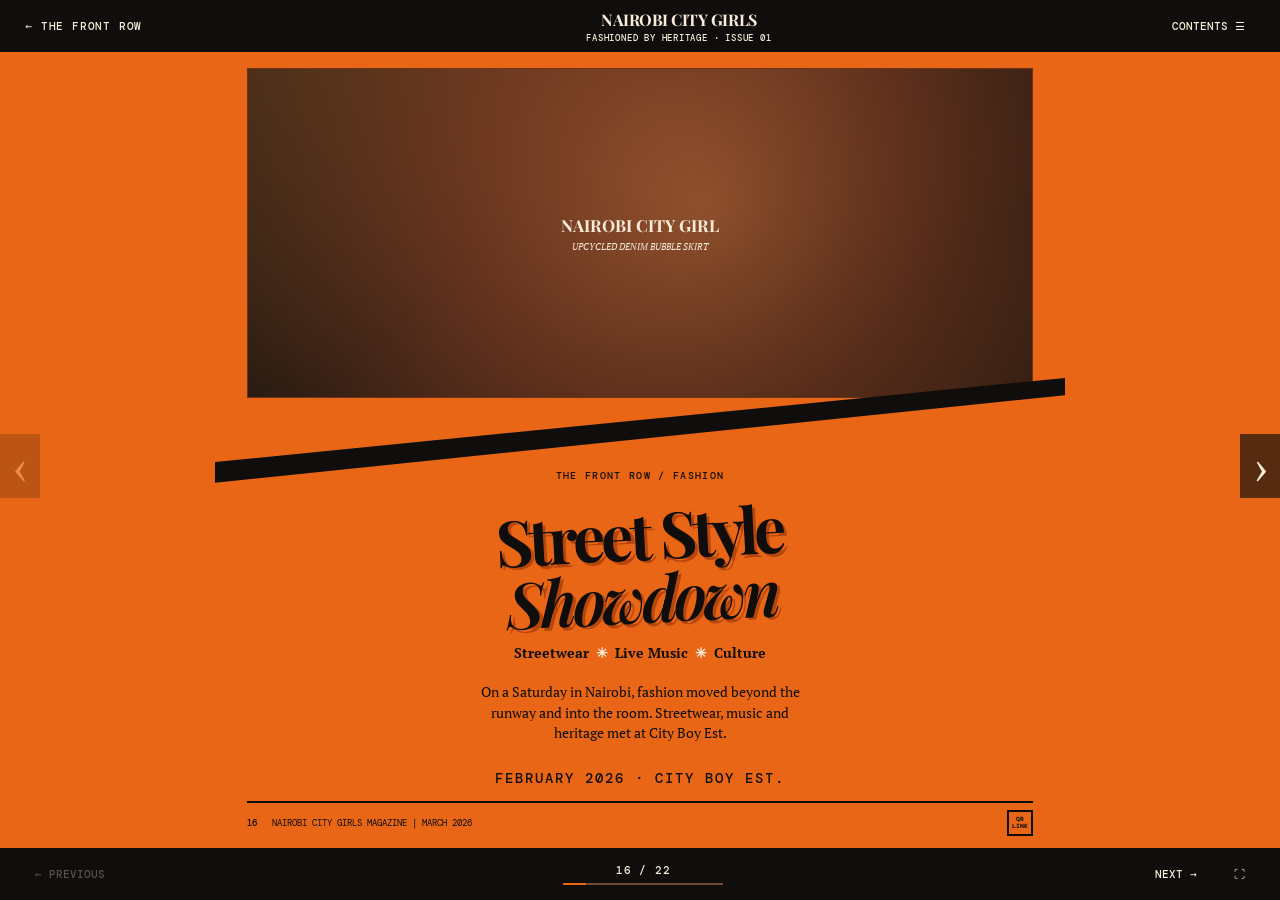
==== issues/fashioned-by-heritage/index.html @ 9cfae872 "issue 01" ====
<!doctype html>
<html lang="en">
<head>
  <meta charset="utf-8">
  <meta name="viewport" content="width=device-width, initial-scale=1">
  <meta name="theme-color" content="#e96616">
  <meta name="description" content="Fashioned by Heritage, a Nairobi City Girls Magazine issue about Street-Style Showdown.">
  <title>Fashioned by Heritage | Nairobi City Girls Magazine</title>
  <link rel="stylesheet" href="reader.css">
  <script defer src="reader.js"></script>
</head>
<body>
  <a class="skip" href="#magazine">Skip to magazine</a>
  <header class="reader-bar">
    <a class="back" href="../../index.html#issues" aria-label="Back to The Front Row">← <span>THE FRONT ROW</span></a>
    <div class="reader-identity"><strong>NAIROBI CITY GIRLS</strong><span>FASHIONED BY HERITAGE · ISSUE 01</span></div>
    <button id="contents-toggle" type="button" aria-controls="contents" aria-expanded="false">CONTENTS <span aria-hidden="true">☰</span></button>
  </header>
  <main id="magazine" class="magazine" aria-label="Fashioned by Heritage magazine reader">
    <nav class="contents" id="contents" aria-label="Issue contents" hidden>
      <div class="contents-title"><strong>Inside the issue</strong><button id="contents-close" type="button" aria-label="Close contents">×</button></div>
      <button type="button" data-page="0">16 · Street-Style Showdown</button>
      <button type="button" data-page="1">17 · City Boy Est.</button>
      <button type="button" data-page="2">18 · A Language of Heritage</button>
      <button type="button" data-page="3">19 · The Sound of the Runway</button>
      <button type="button" data-page="4">20 · What the Community Said</button>
      <button type="button" data-page="5">21 · A Platform in Motion</button>
      <button type="button" data-page="6">22 · Meet the Author</button>
    </nav>
    <button class="edge-arrow edge-prev" id="edge-prev" type="button" aria-label="Previous page">‹</button>
    <div class="spread" id="spread" aria-live="polite"></div>
    <button class="edge-arrow edge-next" id="edge-next" type="button" aria-label="Next page">›</button>
  </main>
  <div class="control-bar">
    <button type="button" id="prev" aria-label="Previous page">← <span>PREVIOUS</span></button>
    <div class="page-status"><span id="page-counter">16 / 22</span><div class="track"><span id="progress"></span></div></div>
    <div class="control-actions"><button type="button" id="next"><span>NEXT</span> →</button><button type="button" id="fullscreen" aria-label="Toggle full screen" title="Full screen">⛶</button></div>
  </div>
</body>
</html>
---- issues/fashioned-by-heritage/reader.css ----
@import url('https://fonts.googleapis.com/css2?family=DM+Mono:wght@400;500&family=Playfair+Display:ital,wght@0,600;0,700;1,600&family=PT+Serif:ital,wght@0,400;0,700;1,400&display=swap');
:root{--orange:#e96616;--dark-orange:#b7460e;--black:#100e0c;--cream:#f7ecd8;--tan:#6a3924;--display:'Playfair Display',Georgia,serif;--body:'PT Serif',Georgia,serif;--mono:'DM Mono',monospace;--bar:52px}*{box-sizing:border-box}html,body{height:100%;margin:0}body{background:var(--orange);color:var(--black);font-family:var(--body)}button{font:inherit;cursor:pointer}button:focus-visible,a:focus-visible{outline:3px solid var(--cream);outline-offset:3px}a{color:inherit;text-decoration:none}.skip{position:absolute;top:-4rem;left:1rem;background:var(--cream);padding:.7rem;z-index:100}.skip:focus{top:1rem}.reader-bar,.control-bar{height:var(--bar);background:var(--black);color:var(--cream);display:flex;align-items:center;justify-content:space-between;padding:0 clamp(.8rem,2vw,2.5rem);gap:1rem;font:500 .7rem var(--mono);letter-spacing:.07em}.reader-bar{position:relative;z-index:10}.reader-bar button,.control-bar button{border:0;background:none;color:inherit;padding:.6rem}.back{min-width:170px}.reader-identity{text-align:center}.reader-identity strong{display:block;font:700 1rem var(--display);letter-spacing:-.03em}.reader-identity span{font-size:.57rem}.magazine{position:relative;height:calc(100dvh - var(--bar)*2);min-height:570px;background:var(--orange);overflow:hidden}.spread{height:100%;width:100%;display:flex;perspective:1800px;transform-style:preserve-3d;isolation:isolate}.spread.single{justify-content:center}.page{height:100%;width:50%;flex:0 0 50%;background:var(--orange);color:var(--black);overflow:hidden;position:relative;display:flex;flex-direction:column;padding:clamp(1rem,1.7vw,2rem) clamp(1rem,2.5vw,3.2rem) .75rem;box-shadow:inset -1px 0 0 #1b0b0555}.spread.single .page{width:min(100%,850px);flex-basis:min(100%,850px);box-shadow:none}.spread:not(.single) .page:first-child{box-shadow:inset -10px 0 20px #0001}.spread:not(.single) .page:last-child{box-shadow:inset 10px 0 20px #0002}.body-content{flex:1;display:flex;flex-direction:column;min-height:0}.folio{margin-top:auto;border-top:2px solid var(--black);display:flex;align-items:center;justify-content:space-between;gap:.7rem;padding-top:.45rem;min-height:1.9rem;font:400 clamp(.52rem,.72vw,.68rem) var(--mono);white-space:nowrap}.folio b{font-weight:500}.folio i{font-style:normal}.qr-placeholder{font:600 .39rem/1.1 var(--mono);width:1.6rem;height:1.6rem;border:2px solid var(--black);display:grid;place-items:center;text-align:center;letter-spacing:0}.qr-placeholder.large{width:3.3rem;height:3.3rem;border-color:var(--orange);color:var(--orange);margin-top:auto;font-size:.65rem}.section-title{display:flex;justify-content:space-between;align-items:start;gap:1rem;border-bottom:2px dashed var(--black);padding-bottom:.55rem;margin-bottom:.8rem}.section-title h2{font:700 clamp(1.5rem,2.6vw,3rem)/1 var(--display);letter-spacing:-.04em;margin:0}.barcode{height:1.25rem;width:4.8rem;flex:0 0 auto;background:repeating-linear-gradient(90deg,var(--black) 0 2px,transparent 2px 4px,var(--black) 4px 5px,transparent 5px 8px,var(--black) 8px 11px,transparent 11px 13px)}.slash{height:clamp(1.4rem,2.5vw,3rem);background:var(--black);width:125%;margin:1rem -12%;transform:rotate(-5deg);flex:none;clip-path:polygon(0 35%,100% 0,100% 53%,0 100%)}.photo{display:flex;align-items:center;justify-content:center;min-width:0;min-height:0;background:radial-gradient(circle at 58% 42%,#9b5630 0,#69351f 45%,#231810 100%);border:1px solid #6c351a;color:var(--cream);text-align:center;padding:1rem;position:relative;overflow:hidden}.photo:before{content:'';position:absolute;inset:0;background:linear-gradient(138deg,#ed8c3830 0%,transparent 38%,#1b100740 80%);pointer-events:none}.photo>div{position:relative}.photo strong{font:700 clamp(.75rem,1.3vw,1.4rem) var(--display);display:block}.photo em{font:italic clamp(.52rem,.7vw,.72rem) var(--body);display:block;margin-top:.3rem}.hero-photo{flex:1;min-height:25%;max-height:55%}.wide-photo{min-height:23%;height:32%}.tall-photo{height:100%}.photo-pair,.photo-grid,.mini-pair{display:grid;gap:.65rem;min-height:0}.photo-pair{grid-template-columns:1fr 1fr;flex:1;max-height:28%}.photo-grid{grid-template-columns:1fr 1fr;grid-template-rows:1fr 1fr;flex:1;margin:.3rem 0;max-height:62%}.mini-pair{grid-template-columns:1fr 1fr;height:24%;margin-top:.5rem}.photo-pair .photo strong,.photo-grid .photo strong,.mini-pair .photo strong{font-size:clamp(.64rem,1vw,1rem)}.lead,.page p{font-size:clamp(.78rem,1.1vw,1.08rem);line-height:1.45}.page p{margin:.4rem 0 .8rem}.lead{max-width:58ch}.image-caption{font:italic clamp(.64rem,.85vw,.85rem) var(--body);margin:.5rem 0!important}.black-box{background:var(--black);color:var(--orange);padding:clamp(.7rem,1.2vw,1.4rem);display:flex;flex-direction:column;min-height:0}.black-box h2{font:700 clamp(1rem,1.5vw,1.65rem) var(--display);margin:0 0 .6rem;border-bottom:2px dashed var(--orange);padding-bottom:.5rem}.black-box p{font-size:clamp(.66rem,.93vw,.91rem);line-height:1.35}.black-label{background:var(--black);color:var(--orange);padding:.55rem .8rem;font:700 1rem var(--display);width:min(100%,23rem)}blockquote{font:italic clamp(.8rem,1vw,1.05rem)/1.45 var(--body);text-align:center;margin:1.2rem auto;color:#401809;max-width:85%}.opener{padding-top:1rem}.opening-photo{height:43%;min-height:0}.opening-photo .photo{height:100%}.opening-copy{flex:1;display:flex;flex-direction:column;align-items:center;text-align:center;justify-content:center;min-height:0}.opening-copy h1{font:700 clamp(2.3rem,5vw,5.8rem)/.98 var(--display);letter-spacing:-.06em;text-shadow:3px 3px 0 var(--dark-orange);transform:rotate(-3deg);margin:.5rem 0}.opening-copy h1 i{font-weight:600}.opening-copy .eyebrow,.small-note{font:500 .6rem var(--mono);letter-spacing:.14em}.opening-copy .subhead{font-weight:700}.opening-copy .subhead span{color:var(--cream);padding:0 .2rem}.opening-copy>p:not(.eyebrow):not(.small-note){max-width:50ch}.opening-copy .small-note{margin-top:.7rem}.heritage-grid{display:grid;grid-template-columns:1.25fr .85fr;gap:.7rem;flex:1;min-height:0;max-height:65%}.heritage-page .slash{margin:.25rem -12%}.heritage-page .wide-photo{height:25%;min-height:20%}.sound-page .slash{margin:.2rem -12%}.sound-page .image-caption{text-align:center}.crowd-page .wide-photo{height:40%}.crowd-page .slash{margin:.4rem -12%}.crowd-page blockquote{background:var(--black);color:var(--orange);padding:1rem;max-width:none;margin-top:auto}.platform-page .hero-photo{max-height:46%}.platform-page blockquote{margin-top:.5rem}.author-grid{display:grid;grid-template-columns:1fr 1fr;gap:.7rem;height:63%;min-height:0}.author-grid .author-photo{height:100%}.author-grid .black-box{overflow:auto}.author-grid .credit-label{font:500 .6rem var(--mono);letter-spacing:.06em;color:var(--cream);margin-bottom:0}.author-page .slash{margin:.3rem -12%}.edge-arrow{position:absolute;z-index:5;top:48%;border:0;background:#100e0caa;color:var(--cream);font:3rem/1 var(--body);height:4rem;width:2.5rem}.edge-arrow:disabled,.control-bar button:disabled{opacity:.3;cursor:default}.edge-prev{left:0}.edge-next{right:0}.control-bar{position:relative;z-index:9}.control-bar>button{min-width:115px;text-align:left}.control-actions{display:flex;align-items:center;gap:1.1rem}.page-status{text-align:center;min-width:160px}.track{height:2px;background:#704a31;margin-top:.35rem}.track span{display:block;height:100%;background:var(--orange);transition:width .3s}.contents{position:absolute;z-index:20;right:0;top:0;bottom:0;width:min(360px,90vw);background:var(--black);color:var(--cream);box-shadow:-12px 0 35px #0007;padding:2rem 1.4rem;overflow:auto}.contents[hidden]{display:none}.contents-title{display:flex;align-items:center;justify-content:space-between;font:700 1.5rem var(--display);padding-bottom:1rem;border-bottom:1px solid #9a6241}.contents-title button{background:none;border:0;color:inherit;font-size:2rem}.contents>button{display:block;background:none;color:inherit;border:0;border-bottom:1px solid #5d3c2a;text-align:left;width:100%;padding:1rem .2rem;font:400 .75rem var(--mono)}.contents>button:hover{color:var(--orange)}.spread.turn-forward{animation:flip-forward .36s ease-in both}.spread.turn-back{animation:flip-back .36s ease-in both}@keyframes flip-forward{to{transform:rotateY(-18deg);opacity:.35;filter:brightness(.65)}}@keyframes flip-back{to{transform:rotateY(18deg);opacity:.35;filter:brightness(.65)}}@media(max-width:1100px){.page{padding:1rem 1.35rem .65rem}.section-title h2{font-size:clamp(1.25rem,2.4vw,2.2rem)}.page p{font-size:clamp(.73rem,1vw,.92rem)}.black-box p{font-size:.72rem}}@media(max-width:780px){:root{--bar:48px}.reader-bar{font-size:.6rem}.reader-identity span,.back span{display:none}.back{min-width:0}.reader-identity strong{font-size:.8rem}.magazine{min-height:590px}.spread{display:block}.page,.spread.single .page{width:100%;height:100%;padding:1rem 1.2rem .6rem;box-shadow:none}.page p{font-size:clamp(.85rem,2.8vw,1rem)}.section-title h2{font-size:clamp(1.55rem,5vw,2.3rem)}.photo strong{font-size:clamp(.8rem,3.3vw,1.2rem)}.photo em{font-size:.7rem}.opening-copy h1{font-size:clamp(2.8rem,10vw,5rem)}.black-box p{font-size:clamp(.67rem,2.4vw,.9rem)}.folio{font-size:.54rem}.slash{height:1.7rem}.edge-arrow{font-size:2rem;width:1.5rem;height:3rem}.control-bar button span{display:none}.page-status{min-width:95px}.control-actions{gap:.3rem}.photo-grid{max-height:55%}}@media(max-width:430px){.magazine{min-height:600px}.page{padding:.85rem 1rem .5rem}.page p{font-size:.81rem;line-height:1.35}.section-title h2{font-size:1.4rem}.section-title .barcode{width:3rem}.heritage-grid{grid-template-columns:1.1fr .9fr}.author-grid{grid-template-columns:.85fr 1.15fr}.author-grid .black-box p{font-size:.64rem}.opening-photo{height:36%}.opening-copy h1{font-size:2.6rem}.folio{font-size:.44rem}.folio i{display:none}.folio .qr-placeholder{width:1.4rem;height:1.4rem;font-size:.32rem}}@media(prefers-reduced-motion:reduce){.spread.turn-forward,.spread.turn-back{animation:none}.track span{transition:none}}
/* A sheet turns from the centre seam; the next spread is visible beneath it. */
.turn-layer{position:absolute;z-index:6;top:0;height:100%;width:50%;transform-style:preserve-3d;transition:transform .65s cubic-bezier(.25,.65,.28,1);pointer-events:none;filter:drop-shadow(-9px 5px 12px #0004)}
.turn-layer.forward{left:50%;transform-origin:left center}
.turn-layer.backward{left:0;transform-origin:right center}
.turn-layer.forward.is-turning{transform:rotateY(-180deg)}
.turn-layer.backward.is-turning{transform:rotateY(180deg)}
.turn-face{position:absolute;inset:0;backface-visibility:hidden;overflow:hidden}
.turn-back{transform:rotateY(180deg)}
.turn-face .page{width:100%;height:100%;flex:none;box-shadow:none}
.turn-layer.mobile-turn{width:100%;left:0}
.turn-layer.mobile-turn.forward{transform-origin:left center}
.turn-layer.mobile-turn.backward{transform-origin:right center}
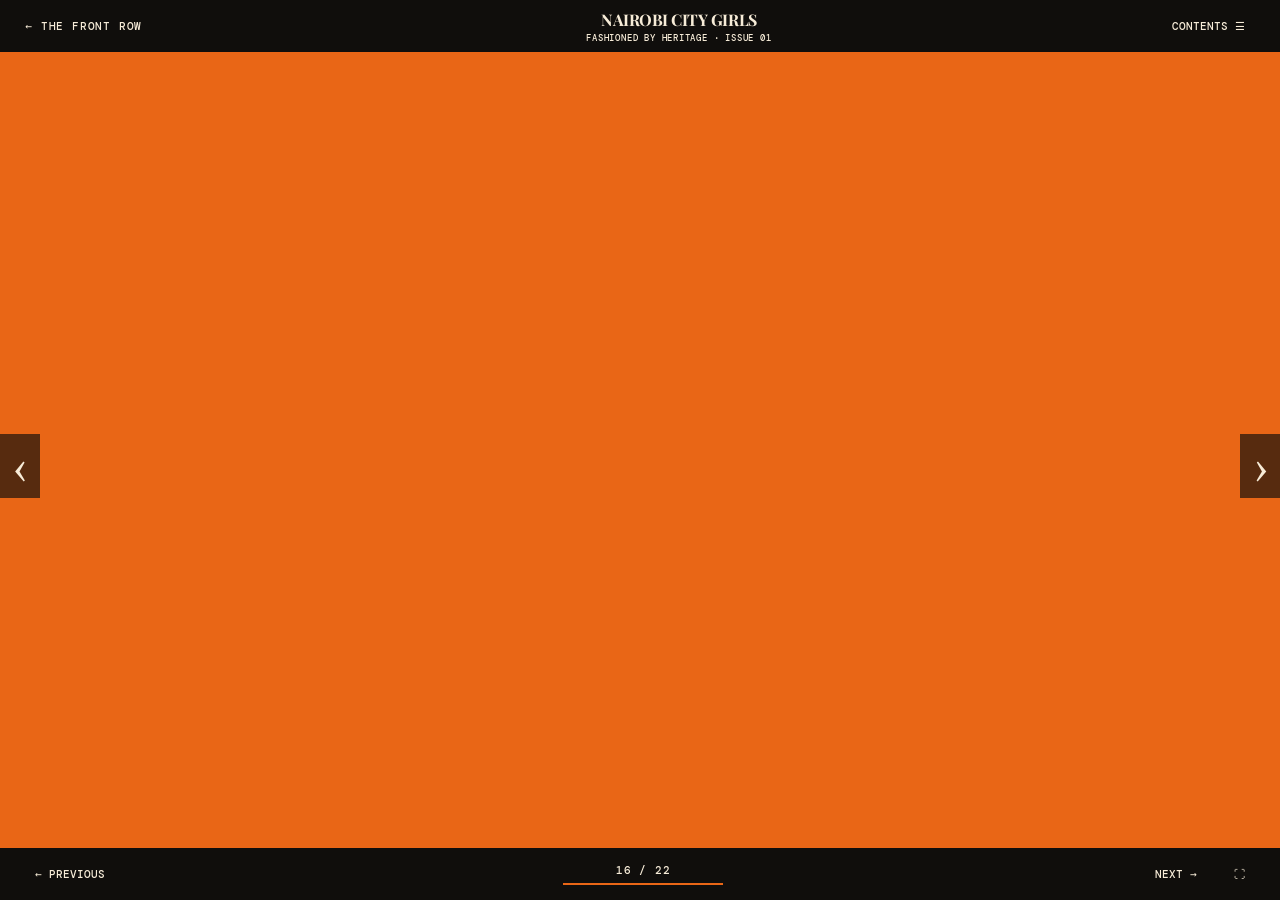
==== commit 78123576: "ssxs" ====
--- a/issues/fashioned-by-heritage/index.html
+++ b/issues/fashioned-by-heritage/index.html
@@ -19,13 +19,13 @@
   <main id="magazine" class="magazine" aria-label="Fashioned by Heritage magazine reader">
     <nav class="contents" id="contents" aria-label="Issue contents" hidden>
       <div class="contents-title"><strong>Inside the issue</strong><button id="contents-close" type="button" aria-label="Close contents">×</button></div>
-      <button type="button" data-page="0">16 · Street-Style Showdown</button>
-      <button type="button" data-page="1">17 · City Boy Est.</button>
-      <button type="button" data-page="2">18 · A Language of Heritage</button>
-      <button type="button" data-page="3">19 · The Sound of the Runway</button>
-      <button type="button" data-page="4">20 · What the Community Said</button>
-      <button type="button" data-page="5">21 · A Platform in Motion</button>
-      <button type="button" data-page="6">22 · Meet the Author</button>
+      <button type="button" data-page="0">1 · Street-Style Showdown</button>
+      <button type="button" data-page="1">2 · City Boy Est.</button>
+      <button type="button" data-page="2">3 · A Language of Heritage</button>
+      <button type="button" data-page="3">4 · The Sound of the Runway</button>
+      <button type="button" data-page="4">5 · What the Community Said</button>
+      <button type="button" data-page="5">6 · A Platform in Motion</button>
+      <button type="button" data-page="6">7 · Meet the Author</button>
     </nav>
     <button class="edge-arrow edge-prev" id="edge-prev" type="button" aria-label="Previous page">‹</button>
     <div class="spread" id="spread" aria-live="polite"></div>
